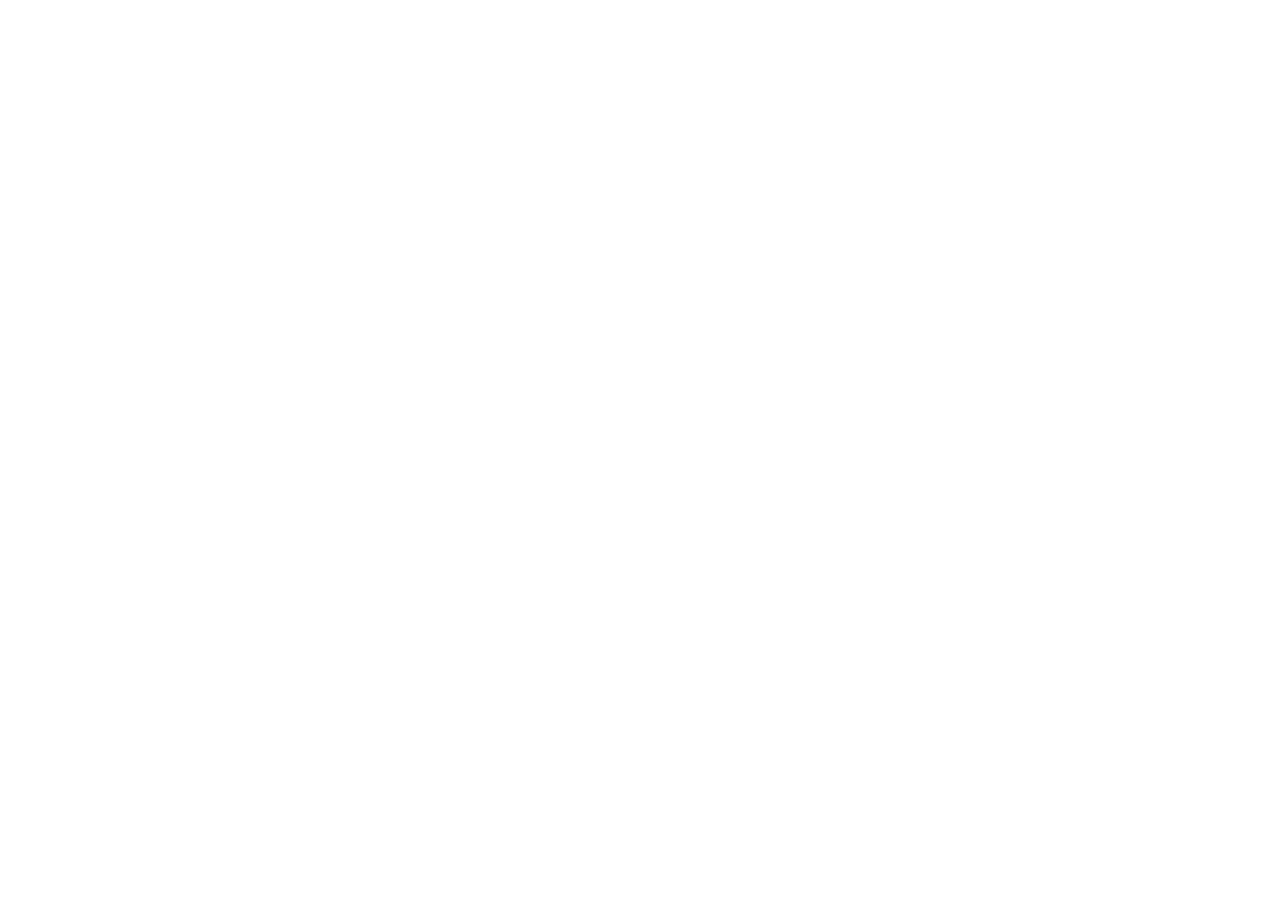
==== private-policy.html @ c8ba4fd3 "meet the trainers section" ====
<!DOCTYPE html>
<html lang="en">
<head>
    <meta charset="UTF-8">
    <meta http-equiv="X-UA-Compatible" content="IE=edge">
    <meta name="viewport" content="width=device-width, initial-scale=1.0">
    <title>Private Policy - Run Buddy</title>
</head>
<body>
    
</body>
</html>
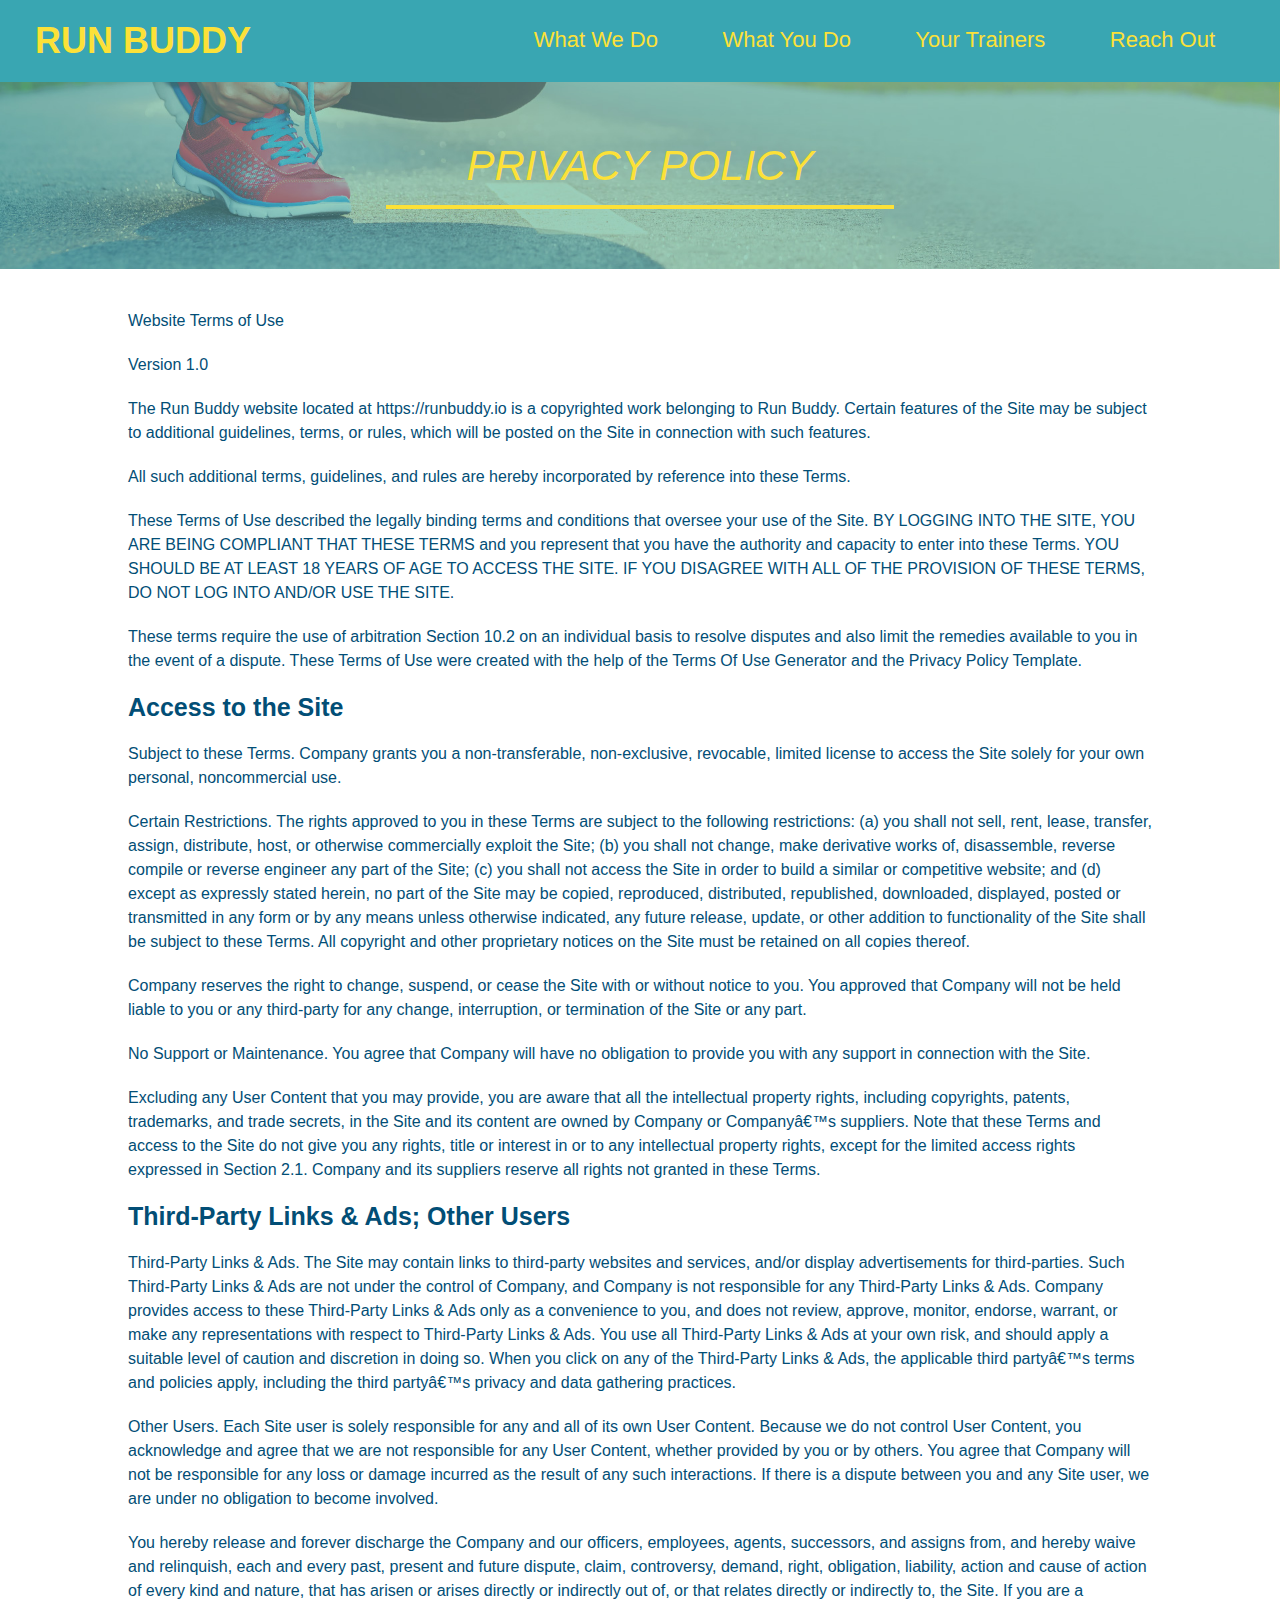
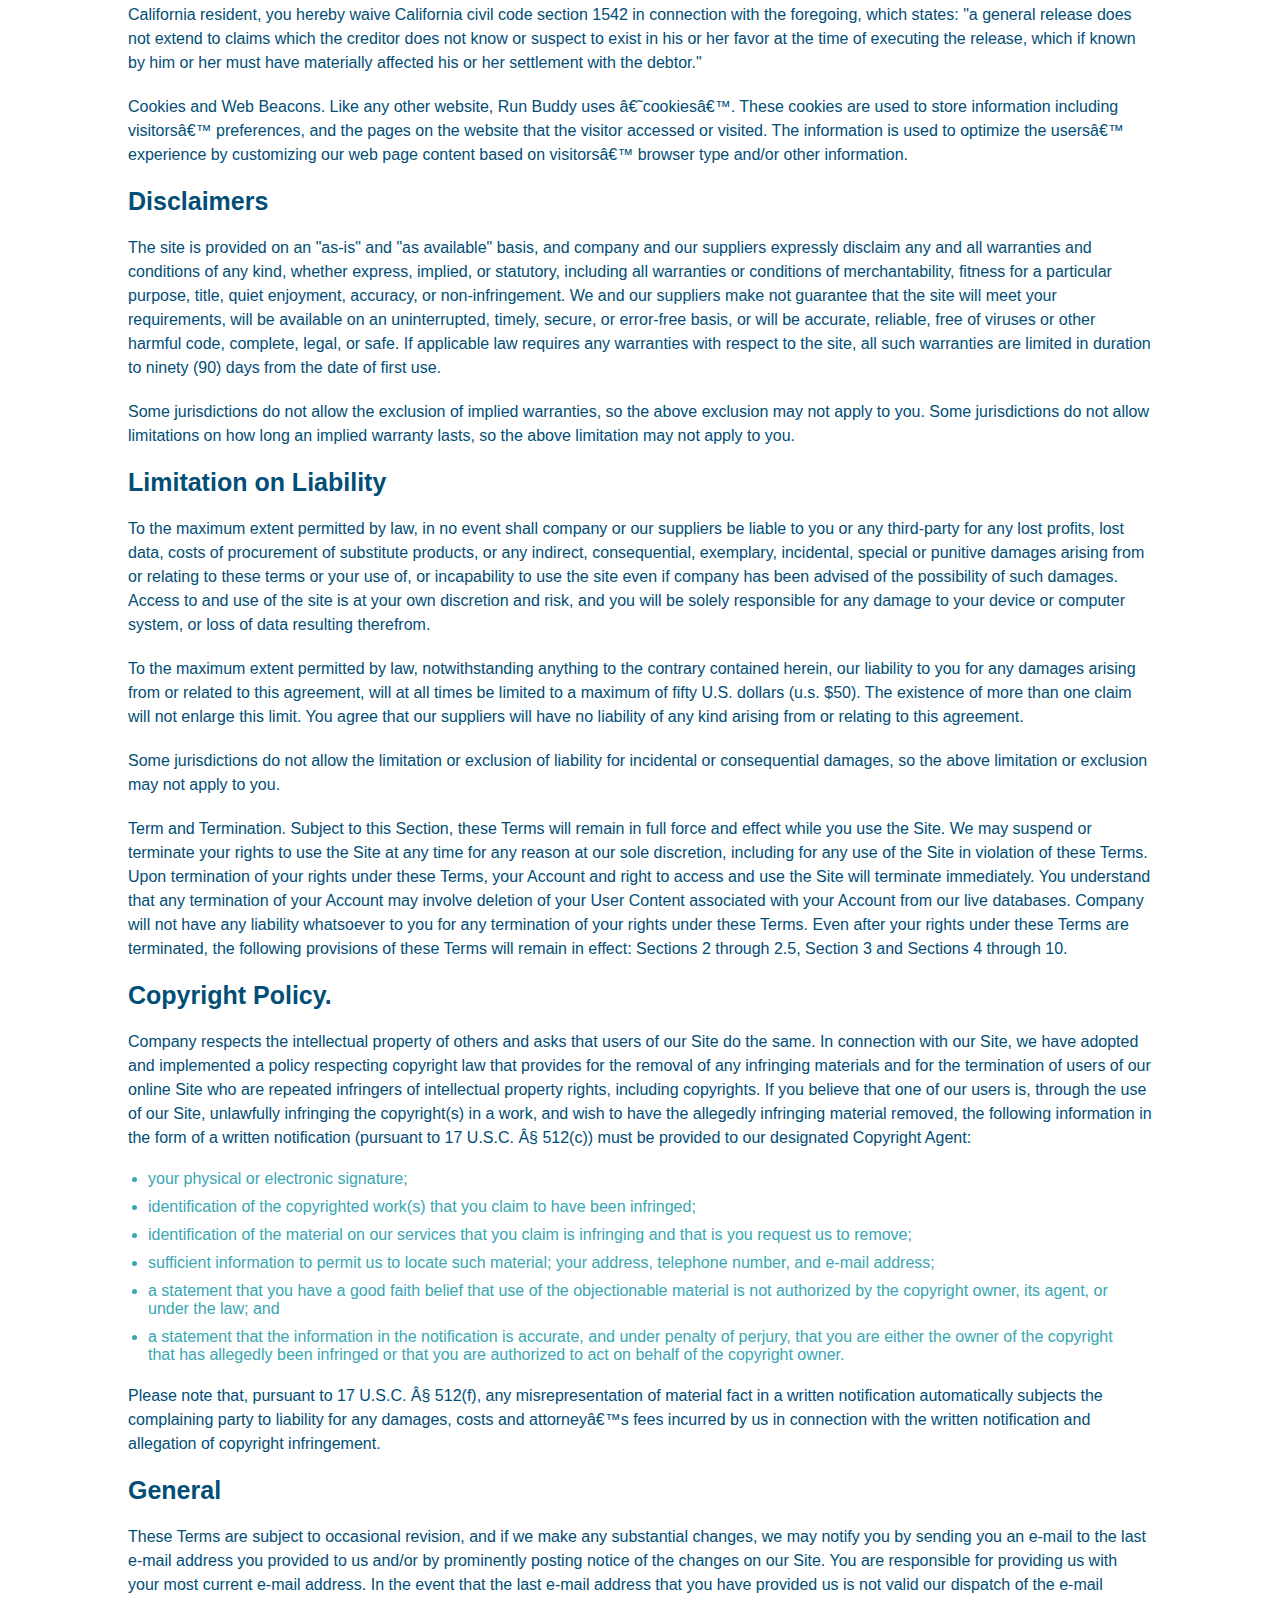
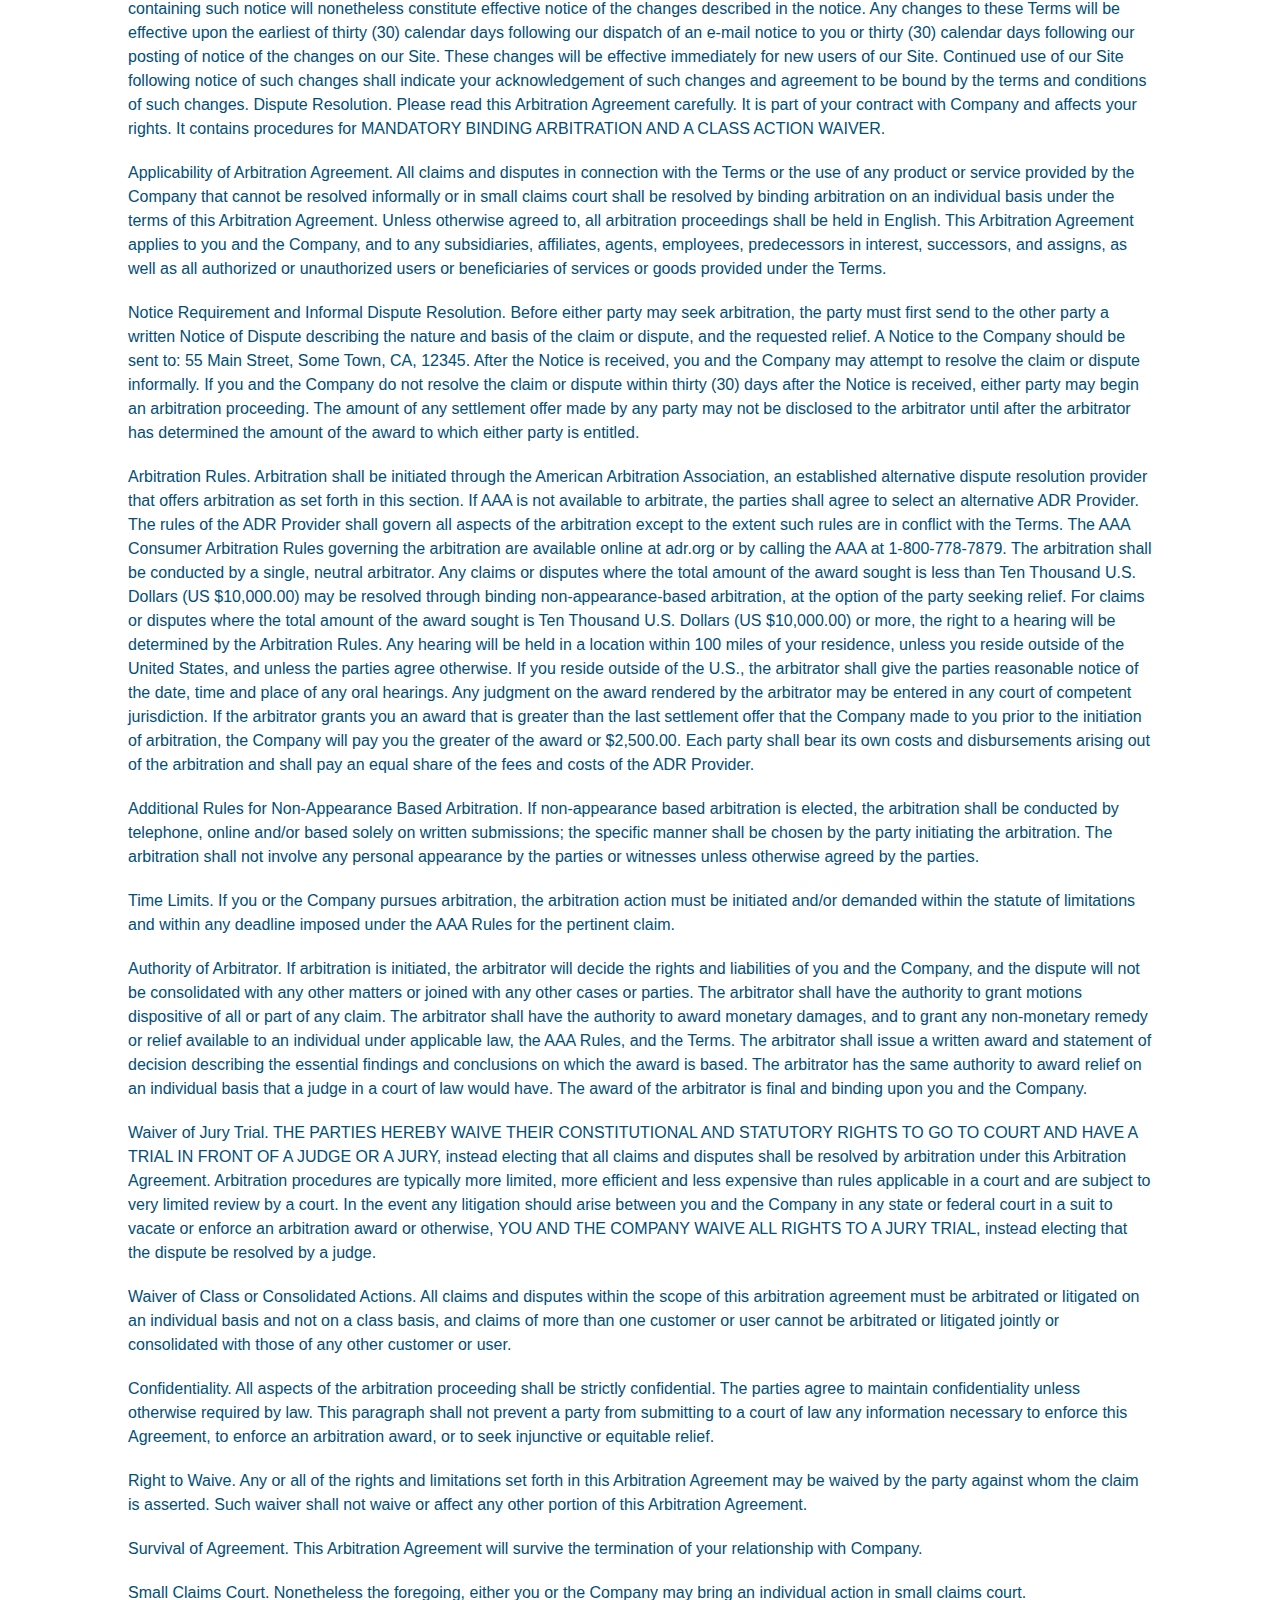
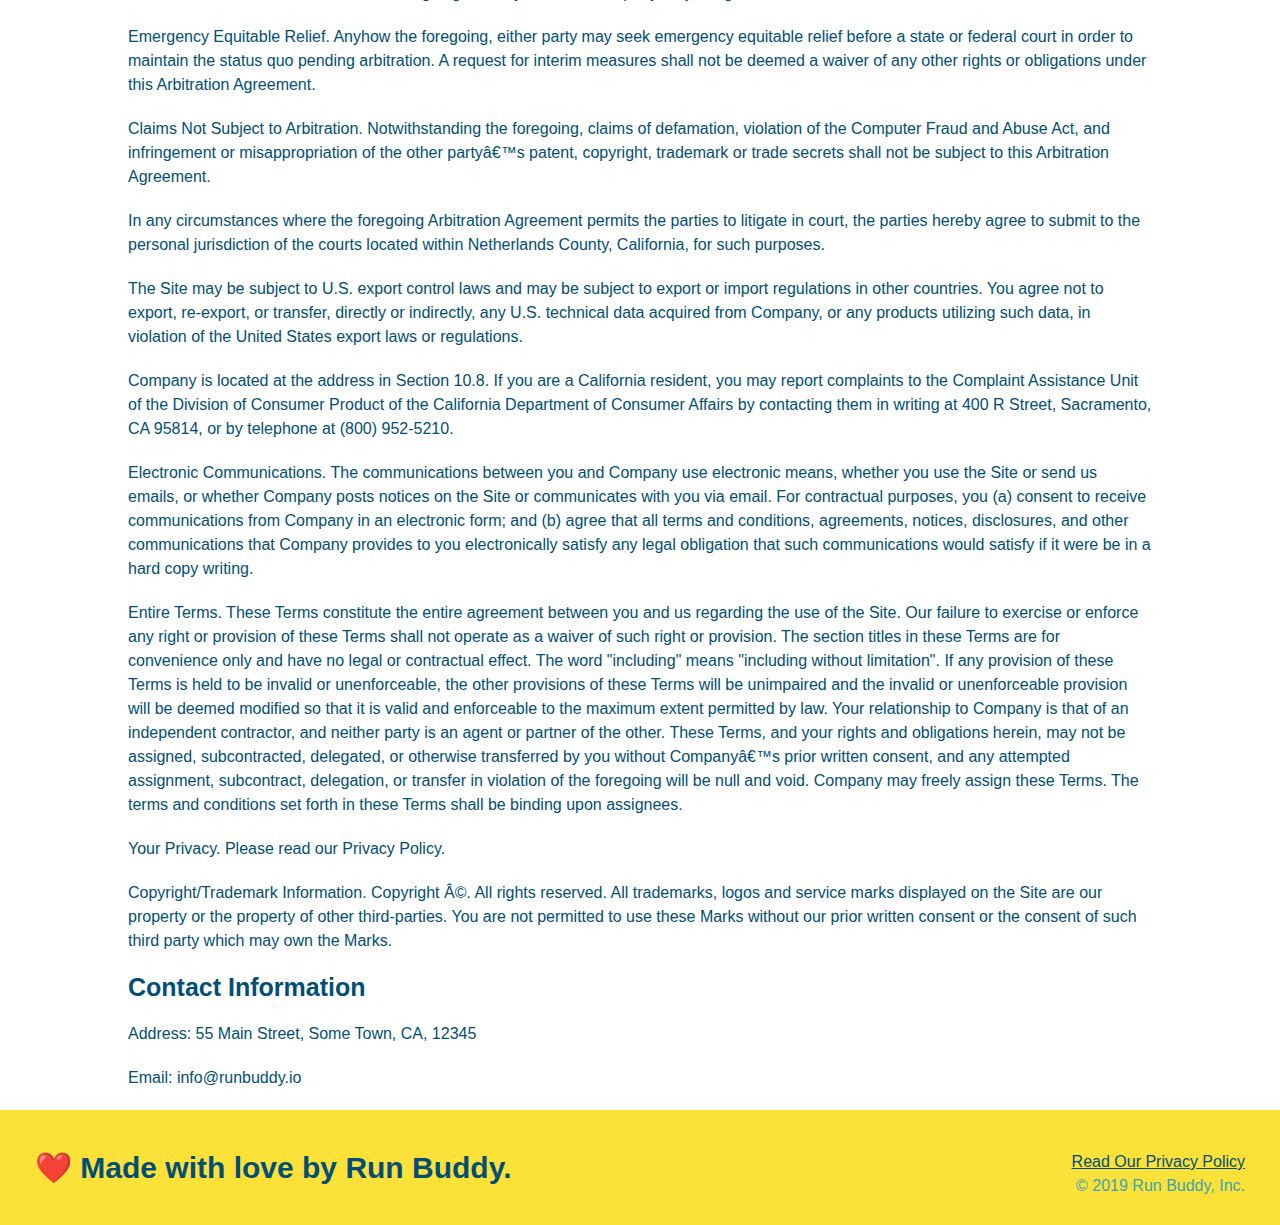
==== commit 8e5cad8d: "privacy policy" ====
--- a/private-policy.html
+++ b/private-policy.html
@@ -5,8 +5,393 @@
     <meta http-equiv="X-UA-Compatible" content="IE=edge">
     <meta name="viewport" content="width=device-width, initial-scale=1.0">
     <title>Private Policy - Run Buddy</title>
+    <link rel="stylesheet" href="./assets/css/style.css"/>
+    <link rel="stylesheet" href="./assets/css/secondary-styles.css"/>
 </head>
 <body>
-    
+    <header>
+        <h1>
+            <a href="/">
+                RUN BUDDY
+            </a>
+        </h1>
+        <nav>
+            <ul>
+                <li>
+                    <a href="#what-we-do">What We Do</a>
+                </li>
+                <li>
+                    <a href="#what-you-do">What You Do</a>
+                </li>
+                <li>
+                    <a href="#your-trainers">Your Trainers</a>
+                </li>
+                <li>
+                    <a href="#reach-out">Reach Out</a>
+                </li>
+            </ul>
+        </nav>
+    </header>
+    <section class="hero">
+        <h2 class="page-title">
+            PRIVACY POLICY
+        </h2>
+    </section>
+    <article class="secondary-content">
+        <p>
+            Website Terms of Use
+        </p>
+        <p>
+            Version 1.0
+        </p>
+        <p>
+            The Run Buddy website located at https://runbuddy.io is a copyrighted work belonging to Run Buddy. Certain features of the Site may be subject to additional guidelines, terms, or rules, which will be posted on the Site 
+            in connection with such features.
+        </p>
+        <p>
+            All such additional terms, guidelines, and rules are hereby incorporated by reference into these Terms. 
+        </p>
+        <p>
+            These Terms of Use described the legally binding terms and conditions that oversee your use of the Site. BY LOGGING INTO THE SITE, YOU ARE BEING COMPLIANT THAT THESE TERMS and you represent that you have the authority and capacity to enter into these Terms. YOU SHOULD BE AT LEAST 18 YEARS OF AGE TO ACCESS THE SITE. IF YOU DISAGREE WITH ALL OF THE PROVISION OF THESE TERMS, DO NOT LOG INTO AND/OR USE THE SITE.
+        </p>
+        <p>
+            These terms require the use of arbitration Section 10.2 on an individual basis to resolve disputes and also limit the remedies available to you in the event of a dispute. These Terms of Use were created with the help of the Terms Of Use Generator and the Privacy Policy Template.
+        </p>
+        <h3>
+            Access to the Site
+        </h3>
+        <p>
+            Subject to these Terms. Company grants you a non-transferable, non-exclusive, revocable, limited license to
+            access the Site solely for your own personal, noncommercial use. 
+        </p>
+        <p>
+            Certain Restrictions. The rights approved to you in these Terms are subject to the following restrictions: (a)
+            you shall not sell, rent, lease, transfer, assign, distribute, host, or otherwise commercially exploit the Site;
+            (b) you shall not change, make derivative works of, disassemble, reverse compile or reverse engineer any part of
+            the Site; (c) you shall not access the Site in order to build a similar or competitive website; and (d) except
+            as expressly stated herein, no part of the Site may be copied, reproduced, distributed, republished, downloaded,
+            displayed, posted or transmitted in any form or by any means unless otherwise indicated, any future release,
+            update, or other addition to functionality of the Site shall be subject to these Terms. All copyright and other
+            proprietary notices on the Site must be retained on all copies thereof.   
+        </p>
+        <p>
+            Company reserves the right to change, suspend, or cease the Site with or without notice to you. You approved
+            that Company will not be held liable to you or any third-party for any change, interruption, or termination of
+            the Site or any part.
+        </p>
+        <p>
+            No Support or Maintenance. You agree that Company will have no obligation to provide you with any support in
+            connection with the Site.  
+        </p>
+        <p>
+            Excluding any User Content that you may provide, you are aware that all the intellectual property rights,
+            including copyrights, patents, trademarks, and trade secrets, in the Site and its content are owned by Company
+            or Companyâ€™s suppliers. Note that these Terms and access to the Site do not give you any rights, title or
+            interest in or to any intellectual property rights, except for the limited access rights expressed in Section
+            2.1. Company and its suppliers reserve all rights not granted in these Terms.   
+        </p>
+        <h3>
+            Third-Party Links & Ads; Other Users
+        </h3>
+        <p>
+            Third-Party Links & Ads. The Site may contain links to third-party websites and services, and/or display
+            advertisements for third-parties. Such Third-Party Links & Ads are not under the control of Company, and Company
+            is not responsible for any Third-Party Links & Ads. Company provides access to these Third-Party Links & Ads
+            only as a convenience to you, and does not review, approve, monitor, endorse, warrant, or make any
+            representations with respect to Third-Party Links & Ads. You use all Third-Party Links & Ads at your own risk,
+            and should apply a suitable level of caution and discretion in doing so. When you click on any of the
+            Third-Party Links & Ads, the applicable third partyâ€™s terms and policies apply, including the third partyâ€™s
+            privacy and data gathering practices. 
+        </p>
+        <p>
+            Other Users. Each Site user is solely responsible for any and all of its own User Content. Because we do not
+            control User Content, you acknowledge and agree that we are not responsible for any User Content, whether
+            provided by you or by others. You agree that Company will not be responsible for any loss or damage incurred as
+            the result of any such interactions. If there is a dispute between you and any Site user, we are under no
+            obligation to become involved.  
+        </p>
+        <p>
+            You hereby release and forever discharge the Company and our officers, employees, agents, successors, and
+            assigns from, and hereby waive and relinquish, each and every past, present and future dispute, claim,
+            controversy, demand, right, obligation, liability, action and cause of action of every kind and nature, that has
+            arisen or arises directly or indirectly out of, or that relates directly or indirectly to, the Site. If you are
+            a California resident, you hereby waive California civil code section 1542 in connection with the foregoing,
+            which states: "a general release does not extend to claims which the creditor does not know or suspect to exist
+            in his or her favor at the time of executing the release, which if known by him or her must have materially
+            affected his or her settlement with the debtor."  
+        </p>
+        <p>
+            Cookies and Web Beacons. Like any other website, Run Buddy uses â€˜cookiesâ€™. These cookies are used to store
+            information including visitorsâ€™ preferences, and the pages on the website that the visitor accessed or visited.
+            The information is used to optimize the usersâ€™ experience by customizing our web page content based on
+            visitorsâ€™
+            browser type and/or other information.  
+        </p>
+        <h3>
+            Disclaimers
+        </h3>
+        <p>
+            The site is provided on an "as-is" and "as available" basis, and company and our suppliers expressly disclaim
+            any and all warranties and conditions of any kind, whether express, implied, or statutory, including all
+            warranties or conditions of merchantability, fitness for a particular purpose, title, quiet enjoyment, accuracy,
+            or non-infringement. We and our suppliers make not guarantee that the site will meet your requirements, will be
+            available on an uninterrupted, timely, secure, or error-free basis, or will be accurate, reliable, free of
+            viruses or other harmful code, complete, legal, or safe. If applicable law requires any warranties with respect
+            to the site, all such warranties are limited in duration to ninety (90) days from the date of first use.  
+        </p>
+        <p>
+            Some jurisdictions do not allow the exclusion of implied warranties, so the above exclusion may not apply to
+            you. Some jurisdictions do not allow limitations on how long an implied warranty lasts, so the above limitation
+            may not apply to you. 
+        </p>
+        <h3>
+            Limitation on Liability
+        </h3>
+        <p>
+            To the maximum extent permitted by law, in no event shall company or our suppliers be liable to you or any
+            third-party for any lost profits, lost data, costs of procurement of substitute products, or any indirect,
+            consequential, exemplary, incidental, special or punitive damages arising from or relating to these terms or
+            your use of, or incapability to use the site even if company has been advised of the possibility of such
+            damages. Access to and use of the site is at your own discretion and risk, and you will be solely responsible
+            for any damage to your device or computer system, or loss of data resulting therefrom.  
+        </p>
+        <p>
+            To the maximum extent permitted by law, notwithstanding anything to the contrary contained herein, our liability
+            to you for any damages arising from or related to this agreement, will at all times be limited to a maximum of
+            fifty U.S. dollars (u.s. $50). The existence of more than one claim will not enlarge this limit. You agree that
+            our suppliers will have no liability of any kind arising from or relating to this agreement.  
+        </p>
+        <p>
+            Some jurisdictions do not allow the limitation or exclusion of liability for incidental or consequential
+            damages, so the above limitation or exclusion may not apply to you.   
+        </p>
+        <p>
+            Term and Termination. Subject to this Section, these Terms will remain in full force and effect while you use
+            the Site. We may suspend or terminate your rights to use the Site at any time for any reason at our sole
+            discretion, including for any use of the Site in violation of these Terms. Upon termination of your rights under
+            these Terms, your Account and right to access and use the Site will terminate immediately. You understand that
+            any termination of your Account may involve deletion of your User Content associated with your Account from our
+            live databases. Company will not have any liability whatsoever to you for any termination of your rights under
+            these Terms. Even after your rights under these Terms are terminated, the following provisions of these Terms
+            will remain in effect: Sections 2 through 2.5, Section 3 and Sections 4 through 10.   
+        </p>
+        <h3>
+            Copyright Policy.
+        </h3>
+        <p>
+            Company respects the intellectual property of others and asks that users of our Site do the same. In connection
+            with our Site, we have adopted and implemented a policy respecting copyright law that provides for the removal
+            of any infringing materials and for the termination of users of our online Site who are repeated infringers of
+            intellectual property rights, including copyrights. If you believe that one of our users is, through the use of
+            our Site, unlawfully infringing the copyright(s) in a work, and wish to have the allegedly infringing material
+            removed, the following information in the form of a written notification (pursuant to 17 U.S.C. Â§ 512(c)) must
+            be provided to our designated Copyright Agent: 
+        </p>
+        <ul>
+            <li>
+                your physical or electronic signature;
+            </li>
+            <li>
+                identification of the copyrighted work(s) that you claim to have been infringed;
+            </li>
+            <li>
+                identification of the material on our services that you claim is infringing and that is you request us to remove;
+            </li>
+            <li>
+                sufficient information to permit us to locate such material; your address, telephone number, and e-mail
+                address; 
+            </li>
+            <li>
+                a statement that you have a good faith belief that use of the objectionable material is not authorized by the
+                copyright owner, its agent, or under the law; and  
+            </li>
+            <li>
+                a statement that the information in the notification is accurate, and under penalty of perjury, that you are
+                either the owner of the copyright that has allegedly been infringed or that you are authorized to act on
+                behalf of the copyright owner.  
+            </li>
+        </ul>
+        <p>
+            Please note that, pursuant to 17 U.S.C. Â§ 512(f), any misrepresentation of material fact in a written
+            notification automatically subjects the complaining party to liability for any damages, costs and attorneyâ€™s
+            fees incurred by us in connection with the written notification and allegation of copyright infringement.  
+        </p>
+        <h3>
+            General
+        </h3>
+        <p>
+            These Terms are subject to occasional revision, and if we make any substantial changes, we may notify you by
+            sending you an e-mail to the last e-mail address you provided to us and/or by prominently posting notice of the
+            changes on our Site. You are responsible for providing us with your most current e-mail address. In the event
+            that the last e-mail address that you have provided us is not valid our dispatch of the e-mail containing such
+            notice will nonetheless constitute effective notice of the changes described in the notice. Any changes to these
+            Terms will be effective upon the earliest of thirty (30) calendar days following our dispatch of an e-mail
+            notice to you or thirty (30) calendar days following our posting of notice of the changes on our Site. These
+            changes will be effective immediately for new users of our Site. Continued use of our Site following notice of
+            such changes shall indicate your acknowledgement of such changes and agreement to be bound by the terms and
+            conditions of such changes. Dispute Resolution. Please read this Arbitration Agreement carefully. It is part of
+            your contract with Company and affects your rights. It contains procedures for MANDATORY BINDING ARBITRATION AND
+            A CLASS ACTION WAIVER.   
+        </p>
+        <p>
+            Applicability of Arbitration Agreement. All claims and disputes in connection with the Terms or the use of any
+            product or service provided by the Company that cannot be resolved informally or in small claims court shall be
+            resolved by binding arbitration on an individual basis under the terms of this Arbitration Agreement. Unless
+            otherwise agreed to, all arbitration proceedings shall be held in English. This Arbitration Agreement applies to
+            you and the Company, and to any subsidiaries, affiliates, agents, employees, predecessors in interest,
+            successors, and assigns, as well as all authorized or unauthorized users or beneficiaries of services or goods
+            provided under the Terms.  
+        </p>
+        <p>
+            Notice Requirement and Informal Dispute Resolution. Before either party may seek arbitration, the party must
+            first send to the other party a written Notice of Dispute describing the nature and basis of the claim or
+            dispute, and the requested relief. A Notice to the Company should be sent to: 55 Main Street, Some Town, CA,
+            12345. After the Notice is received, you and the Company may attempt to resolve the claim or dispute informally.
+            If you and the Company do not resolve the claim or dispute within thirty (30) days after the Notice is received,
+            either party may begin an arbitration proceeding. The amount of any settlement offer made by any party may not
+            be disclosed to the arbitrator until after the arbitrator has determined the amount of the award to which either
+            party is entitled.  
+        </p>
+        <p>
+            Arbitration Rules. Arbitration shall be initiated through the American Arbitration Association, an established
+            alternative dispute resolution provider that offers arbitration as set forth in this section. If AAA is not
+            available to arbitrate, the parties shall agree to select an alternative ADR Provider. The rules of the ADR
+            Provider shall govern all aspects of the arbitration except to the extent such rules are in conflict with the
+            Terms. The AAA Consumer Arbitration Rules governing the arbitration are available online at adr.org or by
+            calling the AAA at 1-800-778-7879. The arbitration shall be conducted by a single, neutral arbitrator. Any
+            claims or disputes where the total amount of the award sought is less than Ten Thousand U.S. Dollars (US
+            $10,000.00) may be resolved through binding non-appearance-based arbitration, at the option of the party seeking
+            relief. For claims or disputes where the total amount of the award sought is Ten Thousand U.S. Dollars (US
+            $10,000.00) or more, the right to a hearing will be determined by the Arbitration Rules. Any hearing will be
+            held in a location within 100 miles of your residence, unless you reside outside of the United States, and
+            unless the parties agree otherwise. If you reside outside of the U.S., the arbitrator shall give the parties
+            reasonable notice of the date, time and place of any oral hearings. Any judgment on the award rendered by the
+            arbitrator may be entered in any court of competent jurisdiction. If the arbitrator grants you an award that is
+            greater than the last settlement offer that the Company made to you prior to the initiation of arbitration, the
+            Company will pay you the greater of the award or $2,500.00. Each party shall bear its own costs and
+            disbursements arising out of the arbitration and shall pay an equal share of the fees and costs of the ADR
+            Provider.   
+        </p>
+        <p>
+            Additional Rules for Non-Appearance Based Arbitration. If non-appearance based arbitration is elected, the
+            arbitration shall be conducted by telephone, online and/or based solely on written submissions; the specific
+            manner shall be chosen by the party initiating the arbitration. The arbitration shall not involve any personal
+            appearance by the parties or witnesses unless otherwise agreed by the parties.  
+        </p>
+        <p>
+            Time Limits. If you or the Company pursues arbitration, the arbitration action must be initiated and/or demanded
+            within the statute of limitations and within any deadline imposed under the AAA Rules for the pertinent claim.  
+        </p>
+        <p>
+            Authority of Arbitrator. If arbitration is initiated, the arbitrator will decide the rights and liabilities of
+            you and the Company, and the dispute will not be consolidated with any other matters or joined with any other
+            cases or parties. The arbitrator shall have the authority to grant motions dispositive of all or part of any
+            claim. The arbitrator shall have the authority to award monetary damages, and to grant any non-monetary remedy
+            or relief available to an individual under applicable law, the AAA Rules, and the Terms. The arbitrator shall
+            issue a written award and statement of decision describing the essential findings and conclusions on which the
+            award is based. The arbitrator has the same authority to award relief on an individual basis that a judge in a
+            court of law would have. The award of the arbitrator is final and binding upon you and the Company.   
+        </p>
+        <p>
+            Waiver of Jury Trial. THE PARTIES HEREBY WAIVE THEIR CONSTITUTIONAL AND STATUTORY RIGHTS TO GO TO COURT AND HAVE
+            A TRIAL IN FRONT OF A JUDGE OR A JURY, instead electing that all claims and disputes shall be resolved by
+            arbitration under this Arbitration Agreement. Arbitration procedures are typically more limited, more efficient
+            and less expensive than rules applicable in a court and are subject to very limited review by a court. In the
+            event any litigation should arise between you and the Company in any state or federal court in a suit to vacate
+            or enforce an arbitration award or otherwise, YOU AND THE COMPANY WAIVE ALL RIGHTS TO A JURY TRIAL, instead
+            electing that the dispute be resolved by a judge.   
+        </p>
+        <p>
+            Waiver of Class or Consolidated Actions. All claims and disputes within the scope of this arbitration agreement
+            must be arbitrated or litigated on an individual basis and not on a class basis, and claims of more than one
+            customer or user cannot be arbitrated or litigated jointly or consolidated with those of any other customer or
+            user.  
+        </p>
+        <p>
+        Confidentiality. All aspects of the arbitration proceeding shall be strictly confidential. The parties agree to maintain confidentiality unless otherwise required by law. This paragraph shall not prevent a party from submitting to a court of law any information necessary to enforce this Agreement, to enforce an arbitration award, or to seek injunctive or equitable relief.
+    </p>
+    <p>
+        Right to Waive. Any or all of the rights and limitations set forth in this Arbitration Agreement may be waived by the party against whom the claim is asserted. Such waiver shall not waive or affect any other portion of this Arbitration Agreement.  
+    </p>
+    <p>
+        Survival of Agreement. This Arbitration Agreement will survive the termination of your relationship with
+        Company.   
+    </p>
+    <p>
+        Small Claims Court. Nonetheless the foregoing, either you or the Company may bring an individual action in small claims court.   
+    </p>
+    <p>
+        Emergency Equitable Relief. Anyhow the foregoing, either party may seek emergency equitable relief before a
+        state or federal court in order to maintain the status quo pending arbitration. A request for interim measures
+        shall not be deemed a waiver of any other rights or obligations under this Arbitration Agreement.  
+    </p>
+    <p>
+        Claims Not Subject to Arbitration. Notwithstanding the foregoing, claims of defamation, violation of the
+        Computer Fraud and Abuse Act, and infringement or misappropriation of the other partyâ€™s patent, copyright,
+        trademark or trade secrets shall not be subject to this Arbitration Agreement.  
+    </p>
+    <p>
+        In any circumstances where the foregoing Arbitration Agreement permits the parties to litigate in court, the
+        parties hereby agree to submit to the personal jurisdiction of the courts located within Netherlands County,
+        California, for such purposes.  
+    </p>
+    <p>
+        The Site may be subject to U.S. export control laws and may be subject to export or import regulations in other
+        countries. You agree not to export, re-export, or transfer, directly or indirectly, any U.S. technical data
+        acquired from Company, or any products utilizing such data, in violation of the United States export laws or
+        regulations.  
+    </p>
+    <p>
+        Company is located at the address in Section 10.8. If you are a California resident, you may report complaints
+        to the Complaint Assistance Unit of the Division of Consumer Product of the California Department of Consumer
+        Affairs by contacting them in writing at 400 R Street, Sacramento, CA 95814, or by telephone at (800) 952-5210.
+    </p>
+    <p>
+        Electronic Communications. The communications between you and Company use electronic means, whether you use the
+        Site or send us emails, or whether Company posts notices on the Site or communicates with you via email. For
+        contractual purposes, you (a) consent to receive communications from Company in an electronic form; and (b)
+        agree that all terms and conditions, agreements, notices, disclosures, and other communications that Company
+        provides to you electronically satisfy any legal obligation that such communications would satisfy if it were be
+        in a hard copy writing.   
+    </p>
+    <p>
+        Entire Terms. These Terms constitute the entire agreement between you and us regarding the use of the Site. Our
+        failure to exercise or enforce any right or provision of these Terms shall not operate as a waiver of such right
+        or provision. The section titles in these Terms are for convenience only and have no legal or contractual
+        effect. The word "including" means "including without limitation". If any provision of these Terms is held to be
+        invalid or unenforceable, the other provisions of these Terms will be unimpaired and the invalid or
+        unenforceable provision will be deemed modified so that it is valid and enforceable to the maximum extent
+        permitted by law. Your relationship to Company is that of an independent contractor, and neither party is an
+        agent or partner of the other. These Terms, and your rights and obligations herein, may not be assigned,
+        subcontracted, delegated, or otherwise transferred by you without Companyâ€™s prior written consent, and any
+        attempted assignment, subcontract, delegation, or transfer in violation of the foregoing will be null and void.
+        Company may freely assign these Terms. The terms and conditions set forth in these Terms shall be binding upon
+        assignees.  
+    </p>
+    <p>
+        Your Privacy. Please read our Privacy Policy.
+    </p>
+    <p>
+        Copyright/Trademark Information. Copyright Â©. All rights reserved. All trademarks, logos and service marks
+        displayed on the Site are our property or the property of other third-parties. You are not permitted to use
+        these Marks without our prior written consent or the consent of such third party which may own the Marks.   
+    </p>
+    <h3>
+        Contact Information
+    </h3>
+    <p>
+        Address: 55 Main Street, Some Town, CA, 12345
+    </p>
+    <p>
+        Email: info@runbuddy.io 
+    </p>
+    </article>
+    <footer>
+        <h2>❤️ Made with love by Run Buddy.</h2>
+        <div>
+          <a href="#">Read Our Privacy Policy</a><br />
+          &copy; 2019 Run Buddy, Inc.
+        </div>
+      </footer>
 </body>
 </html>--- a/assets/css/style.css
+++ b/assets/css/style.css
@@ -0,0 +1,267 @@
+* {
+    margin: 0;
+    padding: 0;
+    box-sizing: border-box;
+  }
+  
+  body {
+    
+    color: #39a6b2;
+    font-family: Helvetica, Arial, sans-serif;
+  }
+  
+  header {
+    padding: 20px 35px;
+    background-color: #39a6b2;
+  }
+  
+  header h1 {
+    font-weight: bold;
+    font-size: 36px;
+    color: #fce138;
+    margin: 0;
+    display: inline;
+  }
+  header a {
+    text-decoration: none;
+    color: #fce138;
+  }
+  
+  header nav {
+    float: right;
+    margin: 7px 0;
+  }
+  
+  header nav ul li {
+    display: inline;
+  }
+  
+  header nav ul li a {
+    margin: 0 30px;
+    font-weight: lighter;
+    font-size: 22px;
+  }
+  
+  footer {
+    background: #fce138;
+    width: 100%;
+    padding: 40px 35px;
+  }
+  
+  footer h2 {
+    display: inline;
+    color: #024e76;
+    font-size: 30px;
+    margin: 0;
+  }
+  
+  footer div {
+    float: right;
+    line-height: 1.5;
+    text-align: right;
+  }
+  
+  footer a {
+    color: #024e76;
+  }
+  
+  section {
+    padding: 60px;
+  }
+  
+  /* Hero Style Start */
+  .hero {
+    background-image: url('../images/hero-bg.jpg');
+    height: 600px;
+    background-size: cover;
+    background-position: center;
+    position: relative;
+  }
+  /* Hero Style End */
+  
+  .hero-form {
+    border: 3px solid #024e76;
+    background-color: #fce138;
+    padding: 20px;
+    width: 500px;
+    color: #024e76;
+    position: absolute;
+    bottom: 120px;
+    right: 140px;
+  }
+  
+  .hero-form h3 {
+    font-size: 24px;
+    margin: 0;
+  }
+  .hero-form p {
+    margin: 5px 0 15px 0;
+  }
+  
+  .form-input {
+    border: 1px solid #024e76;
+    display: block;
+    padding: 7px 15px;
+    font-size: 16px;
+    color: #024e76;
+    width: 100%;
+    margin-bottom: 15px;
+  }
+  
+  .hero-form label {
+    margin: 0 5px;
+  }
+  
+  .hero-form button {
+    color: #fce138;
+    background-color: #024e76;
+    border: none;
+    padding: 10px 20px;
+    font-size: 16px;
+  }
+  
+  .intro {
+    text-align: center;
+  }
+  
+  .intro p {
+    line-height: 1.7;
+    color: #39a6b2;
+    width: 80%;
+    font-size: 20px;
+    margin: 0 auto;
+  }
+  
+  .steps {
+    text-align: center;
+    background: #fce138;
+  }
+  
+  .steps div {
+    margin-bottom: 80px;
+  }
+  
+  .steps img {
+    width: 15%;
+    margin: 10px 0;
+  }
+  
+  .steps h3 {
+    color: #024e76;
+    font-size: 46px;
+    margin-top: 10px;
+  }
+  
+  .steps p {
+    color: #39a6b2;
+    font-size: 23px;
+  }
+  
+  .steps span {
+    font-size: 38px;
+  }
+  
+  .section-title {
+    font-size: 55px;
+    color: #024e76;
+    margin-bottom: 35px;
+    padding: 0 100px 20px 100px;
+    display: inline-block;
+    border-bottom: 3px solid;
+  }
+  
+  .primary-border {
+    border-color: #fce138;
+  }
+  
+  .secondary-border {
+    border-color: #39a6b2;
+  }
+  
+  .trainers {
+    text-align: center;
+  }
+  
+  .trainer {
+    width: 900px;
+    margin: 0 auto 30px auto;
+    background: #024e76;
+    color: #fce138;
+    overflow: auto;
+  }
+  
+  .trainer img {
+    width: 35%;
+    float: left;
+  }
+  
+  .trainer-bio {
+    padding: 35px;
+    float: left;
+    width: 65%;
+  }
+  
+  .trainer-bio h3 {
+    font-size: 32px;
+    margin-bottom: 8px;
+  }
+  
+  .trainer-bio h4 {
+    font-weight: lighter;
+    font-size: 26px;
+    margin-bottom: 25px;
+  }
+  
+  .trainer-bio p {
+    font-size: 17px;
+    line-height: 1.3;
+  }
+  
+  .text-left {
+    text-align: left;
+  }
+  
+  .text-right {
+    text-align: right;
+  }
+  
+  /* REACH OUT STYLES START */
+  .contact {
+    text-align: center;
+    background: #024e76;
+  }
+  
+  .contact h2 {
+    color: #fce138;
+  }
+  
+  .contact-info iframe {
+    width: 400px;
+    height: 400px;
+  }
+  
+  .contact-info div {
+    width: 410px;
+    display: inline-block;
+    vertical-align: top;
+    text-align: left;
+    margin: 30px 0 0 60px;
+    color: white;
+  }
+  
+  .contact-info h3 {
+    color: #fce138;
+    font-size: 32px;
+  }
+  
+  .contact-info p,
+  .contact-info address {
+    margin: 20px 0;
+    line-height: 1.5;
+    font-size: 20px;
+    font-style: normal;
+  }
+  
+  .contact-info a {
+    color: #fce138;
+  }
--- a/assets/css/secondary-styles.css
+++ b/assets/css/secondary-styles.css
@@ -0,0 +1,42 @@
+.hero {
+    background-position: bottom;
+    height: auto;
+    text-align: center;
+    margin-bottom: 40px;
+  }
+  
+  .page-title {
+    color: #fce138;
+    display: inline-block;
+    border-bottom: 4px solid #fce138;
+    padding: 0 80px 15px 80px;
+    font-weight: normal;
+    font-size: 42px;
+    font-style: italic;
+  }
+  
+  .secondary-content {
+    width: 80%;
+    margin: 0 auto;
+    color: #024e76;
+  }
+  
+  .secondary-content h3 {
+    font-size: 25px;
+    margin: 20px 0;
+  }
+  
+  .secondary-content p {
+    font-size: 16px;
+    line-height: 1.5;
+    margin: 20px 0;
+  }
+  
+  .secondary-content ul {
+    margin: 15px 20px;
+  }
+  
+  .secondary-content li {
+    color: #39a6b2;
+    margin: 10px 0;
+  }